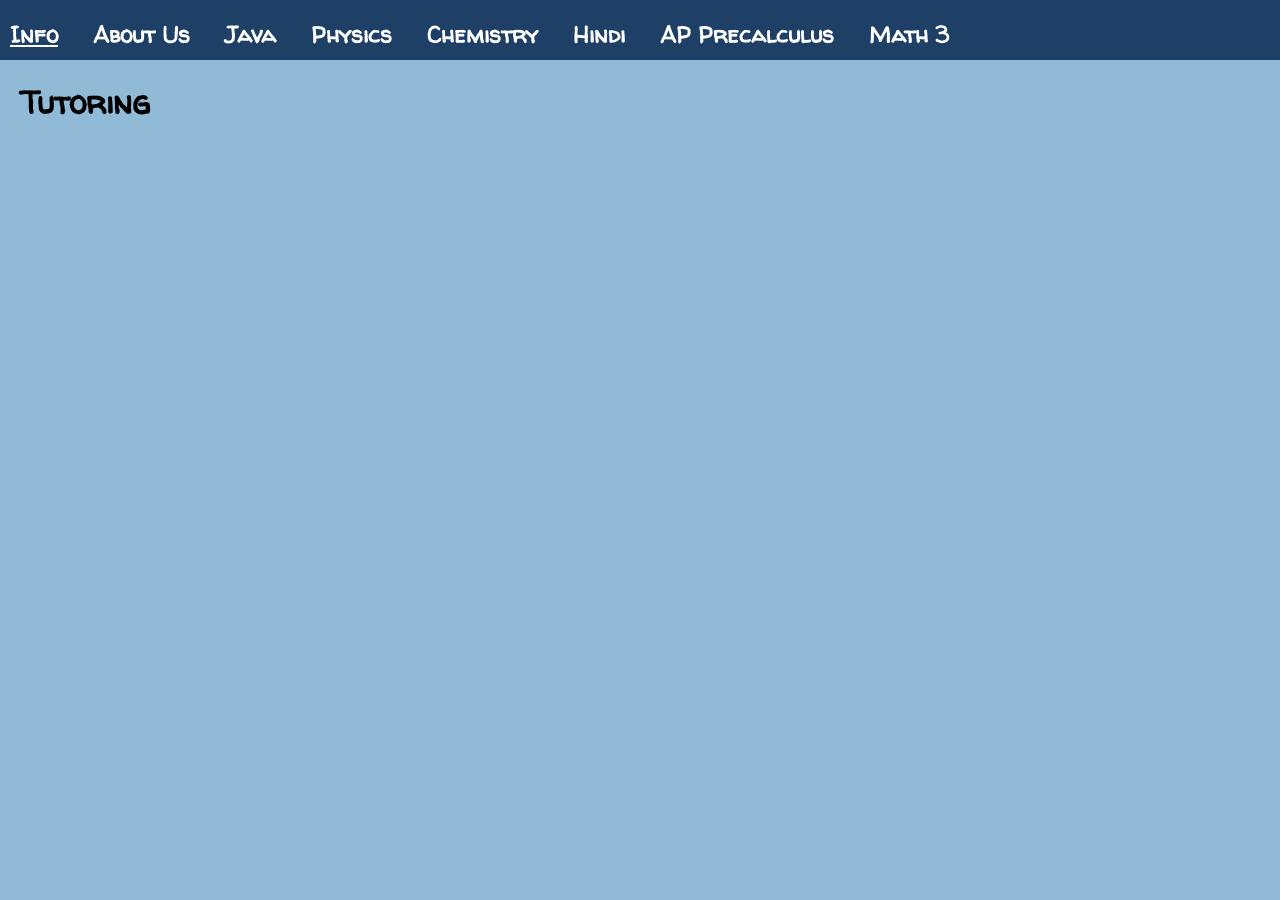
==== index.html @ fd2d97b2 "Added all pages, now adding details per page and formatting" ====
<!DOCTYPE html>
<html lang="en">
<head>
    <meta charset="UTF-8">
    <meta name="viewport" content="width=device-width, initial-scale=1.0">
    <link rel="stylesheet" href="style.css">
    <title>Tutoring</title>
</head>
<body>
    <div class="navbar">
        <a href="index.html"><h2 style="padding-left:10px;text-decoration: underline;">Info</h2></a>
        <a href="about.html"><h2>About Us</h2></a>
        <a href="java.html"><h2>Java</h2></a>
        <a href="physics.html"><h2>Physics</h2></a>
        <a href="chem.html"><h2>Chemistry</h2></a>
        <a href="hindi.html"><h2>Hindi</h2></a>
        <a href="precalc.html"><h2>AP Precalculus</h2></a>
        <a href="math.html"><h2>Math 3</h2></a>
    </div>
    <div class="content">
    <h1>Tutoring</h1>
    </div>
</body>
</html>
---- style.css ----
@import url('https://fonts.googleapis.com/css2?family=Walter+Turncoat&display=swap');

h1 {
    font-family:"Walter Turncoat";
    margin: 20px 0 0 20px;
}

body {
    margin:0;
    padding:0;
    background-color: #91BAD6;
}

.navbar{
    height:60px;
    width:100%;
    background-color: #1E3F66;
    margin:0;
    display: flex;
    gap:25px;
    font-size: 15px;
}

.navbar h2{
    color: white;
    margin-right: 10px;
    font-family:"Walter Turncoat";
}
.content{
    height:90%;
    width:100%;
    background-color: #91BAD6;

}

a:hover{
    color:#91BAD6;
}

a{
    color:transparent;
}

.container {
    width:50%;
}
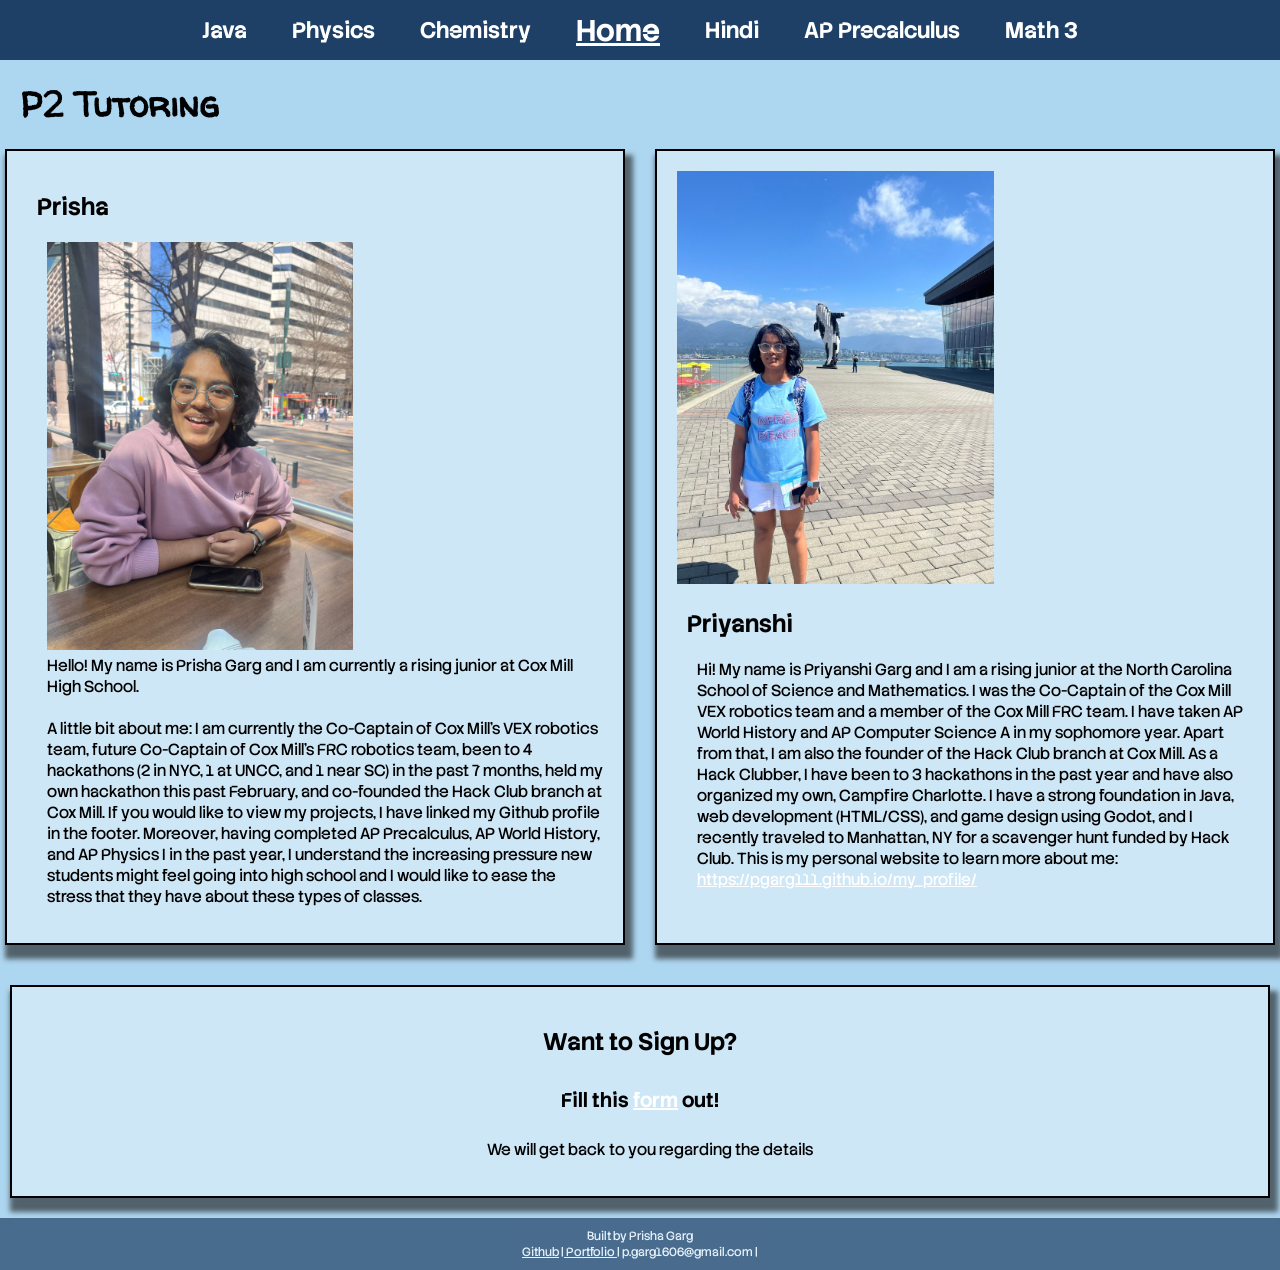
==== commit 5e2aa9f4: "Finished" ====
--- a/index.html
+++ b/index.html
@@ -4,21 +4,55 @@
     <meta charset="UTF-8">
     <meta name="viewport" content="width=device-width, initial-scale=1.0">
     <link rel="stylesheet" href="style.css">
-    <title>Tutoring</title>
+    <link rel="shortcut icon" href="P2.png" type="image/png">
+
+    <title>P2 Tutoring</title>
 </head>
 <body>
     <div class="navbar">
-        <a href="index.html"><h2 style="padding-left:10px;text-decoration: underline;">Info</h2></a>
-        <a href="about.html"><h2>About Us</h2></a>
+       
         <a href="java.html"><h2>Java</h2></a>
         <a href="physics.html"><h2>Physics</h2></a>
         <a href="chem.html"><h2>Chemistry</h2></a>
+        <a href="index.html"><h2 style="padding-left:10px;text-decoration: underline;font-size: 30px;">Home</h2></a>
         <a href="hindi.html"><h2>Hindi</h2></a>
         <a href="precalc.html"><h2>AP Precalculus</h2></a>
         <a href="math.html"><h2>Math 3</h2></a>
     </div>
     <div class="content">
-    <h1>Tutoring</h1>
+    <h1>P2 Tutoring</h1>
+    <div class="container-wrapper">
+        <div class="container">
+            <h2>Prisha</h2>
+            <p>
+                <img src="IMG_7744.jpeg" alt="bio-image">
+                <br>
+                Hello! My name is Prisha Garg and I am currently a rising junior at Cox Mill High School.<br><br> 
+
+                A little bit about me: I am currently the Co-Captain of Cox Mill’s VEX robotics team, future Co-Captain of Cox Mill’s FRC robotics team, been to 4 hackathons (2 in NYC, 1 at UNCC, and 1 near SC) in the past 7 months, held my own hackathon this past February, and co-founded the Hack Club branch at Cox Mill. If you would like to view my projects, I have linked my Github profile in the footer. Moreover, having completed AP Precalculus, AP World History, and AP Physics I in the past year, I understand the increasing pressure new students might feel going into high school and I would like to ease the stress that they have about these types of classes. 
+
+            </p>
+        </div>
+        <div class="container">
+             <img src="IMG_7639.jpg" alt="bio-image">
+                <br>
+            <h2>Priyanshi</h2>
+            <p>
+                Hi! My name is Priyanshi Garg and I am a rising junior at the North Carolina School of Science and Mathematics. I was the Co-Captain of the Cox Mill VEX robotics team and a member of the Cox Mill FRC team. I have taken AP World History and AP Computer Science A in my sophomore year. Apart from that, I am also the founder of the Hack Club branch at Cox Mill. As a Hack Clubber, I have been to 3 hackathons in the past year and have also organized my own, Campfire Charlotte. I have a strong foundation in Java, web development (HTML/CSS), and game design using Godot, and I recently traveled to Manhattan, NY for a scavenger hunt funded by Hack Club. This is my personal website to learn more about me: <a href="https://pgarg111.github.io/my_profile/" target="_blank" style="color:white;">https://pgarg111.github.io/my_profile/</a>
+
+            </p>
+        </div>
     </div>
+    <div class="container" style="width:95%;justify-content: center;align-items: center;display: flex;flex-direction: column;">
+    <h2 style="padding-left:0px;">Want to Sign Up?</h2>
+    <h3 style="padding:10px;font-size:20px;">Fill this <a href="https://forms.fillout.com/t/7NbHUhofyRus" style="color:white;" target="_blank">form</a> out!</h3>
+    <p>We will get back to you regarding the details</p>
+    </div>
+    </div>
+    <footer>
+        Built by Prisha Garg <br>
+        <a href="https://github.com/CreativeBooks" target="_blank">Github</a> |<a href="https://www.notion.so/Prisha-Garg-27735d975fc580b18465f6cf6f674555" target="_blank"> Portfolio </a>| p.garg1606@gmail.com |
+        
+    </footer>
 </body>
 </html>
--- a/style.css
+++ b/style.css
@@ -1,14 +1,15 @@
-@import url('https://fonts.googleapis.com/css2?family=Walter+Turncoat&display=swap');
+@import url('https://fonts.googleapis.com/css2?family=Coming+Soon&family=Stack+Sans+Notch:wght@200..700&family=Walter+Turncoat&display=swap');
 
 h1 {
     font-family:"Walter Turncoat";
     margin: 20px 0 0 20px;
+    font-size: 35px;
 }
 
 body {
     margin:0;
     padding:0;
-    background-color: #91BAD6;
+    background-color: #add6f0;
 }
 
 .navbar{
@@ -19,18 +20,20 @@
     display: flex;
     gap:25px;
     font-size: 15px;
+    align-items: center;
+    justify-content: center;
 }
 
 .navbar h2{
     color: white;
     margin-right: 10px;
-    font-family:"Walter Turncoat";
+    font-family:"Stack Sans Notch";
 }
 .content{
     height:90%;
     width:100%;
-    background-color: #91BAD6;
-
+    background-color: #add6f0;
+    
 }
 
 a:hover{
@@ -42,5 +45,87 @@
 }
 
 .container {
-    width:50%;
+    width:45%;
+    position:relative;
+    margin:20px auto;
+    border:2px solid black;
+    padding:20px;
+    box-shadow: 4px 10px 5px 4px #1a1a1a9c;
+    background-color: rgba(255, 255, 255, 0.4); 
+}
+
+.container img{
+    width:55%;
+    height:55%;
+    object-fit: cover;
+}
+
+.container-wrapper{
+    display: flex;
+    justify-content: center;
+    gap:20px;
+    align-items: stretch;
+}
+
+h2{
+    padding-left:10px;
+    font-family:"Stack Sans Notch";
+}
+
+p{
+    font-family: "Stack Sans Notch";
+    padding-left:20px;
+
+}
+
+h3 {
+    font-family: "Stack Sans Notch";
+    font-size:15px;
+    margin:0;
+}
+
+.header-2 {
+    padding-left:10px;
+    font-family:"Stack Sans Notch";
+    font-size:30px;
+}
+
+@keyframes sweep {
+    from {
+        background-size:0% 100%;
+    }
+    to {
+        background-size: 100% 100%;
+    }
+}
+
+
+.highlight{
+    background-image:linear-gradient(to top, #1E3F66 100%);
+    background-repeat:no-repeat;
+    background-size:0% 100%;
+    animation: sweep 0.8s ease-out forwards;
+    animation-delay:0.4s;
+    padding:0 10px;
+    box-decoration-break: clone;
+}
+
+.highlight:hover{
+    background-size:100% 100%;
+}
+
+footer {
+    background:#1E3F66;
+    font-family:'Stack Sans Notch';
+    font-size:12px;
+    align-items: center;
+    text-align: center;
+    padding-top:10px;
+    padding-bottom:10px;
+    color:white;
+    opacity: 0.7;
+}
+
+footer a {
+    color:white;
 }
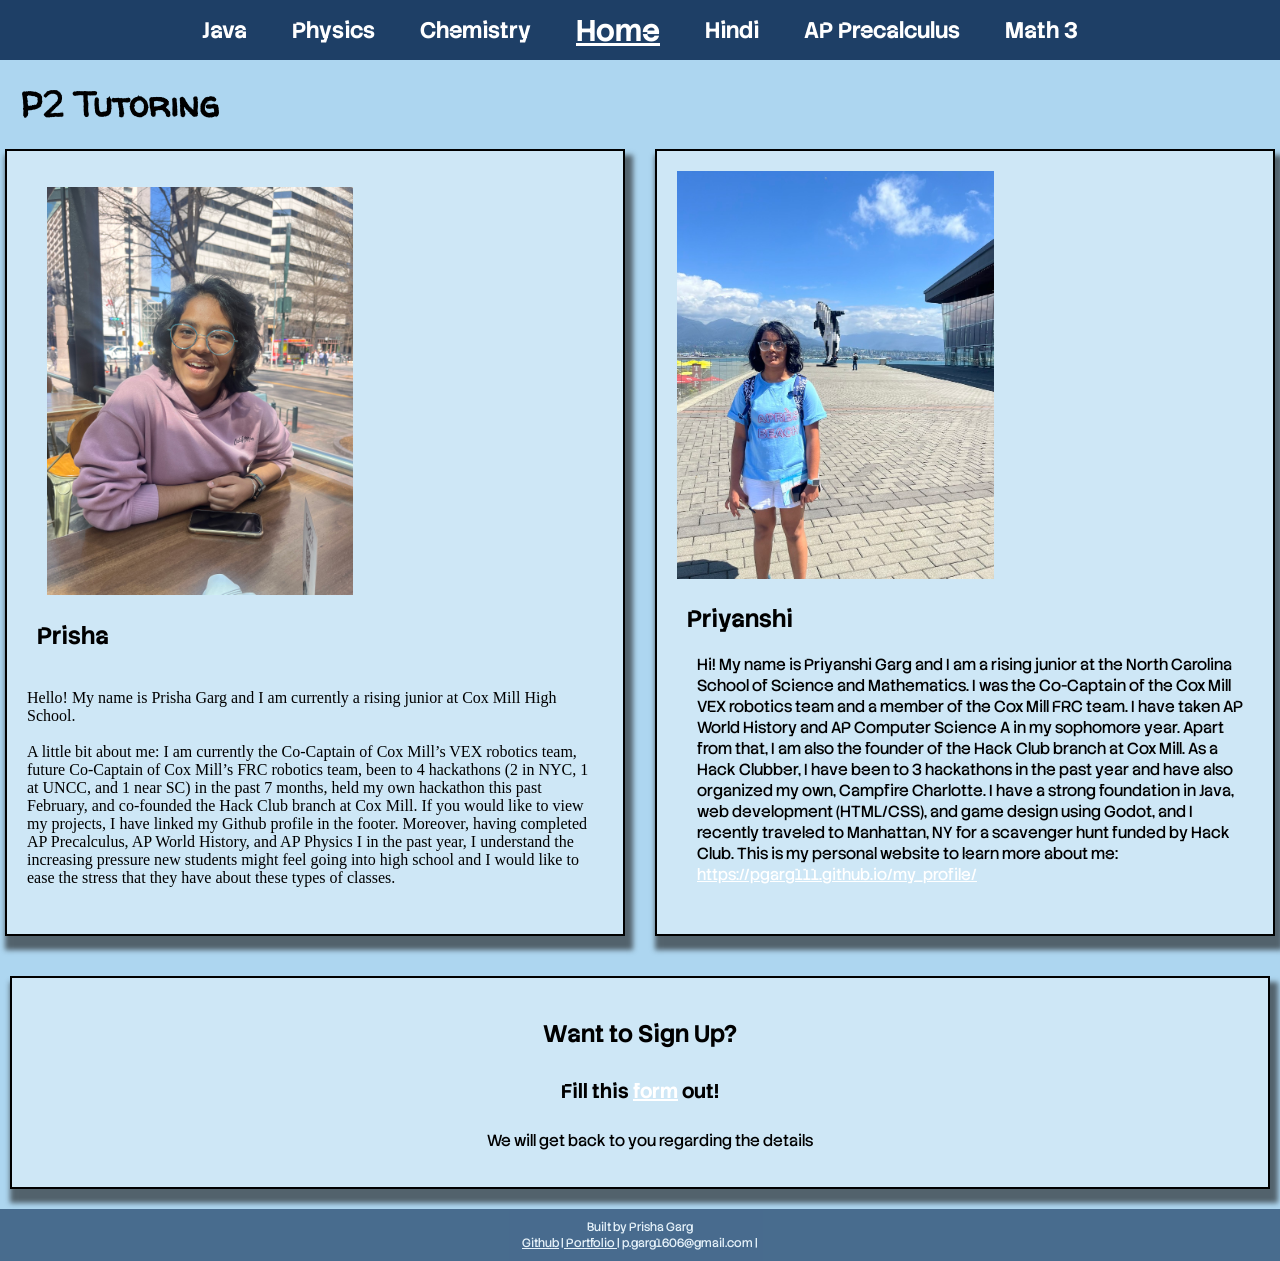
==== commit 3ed61ddc: "Edited image" ====
--- a/index.html
+++ b/index.html
@@ -23,9 +23,10 @@
     <h1>P2 Tutoring</h1>
     <div class="container-wrapper">
         <div class="container">
-            <h2>Prisha</h2>
+            
             <p>
                 <img src="IMG_7744.jpeg" alt="bio-image">
+                <h2>Prisha</h2>
                 <br>
                 Hello! My name is Prisha Garg and I am currently a rising junior at Cox Mill High School.<br><br> 
 
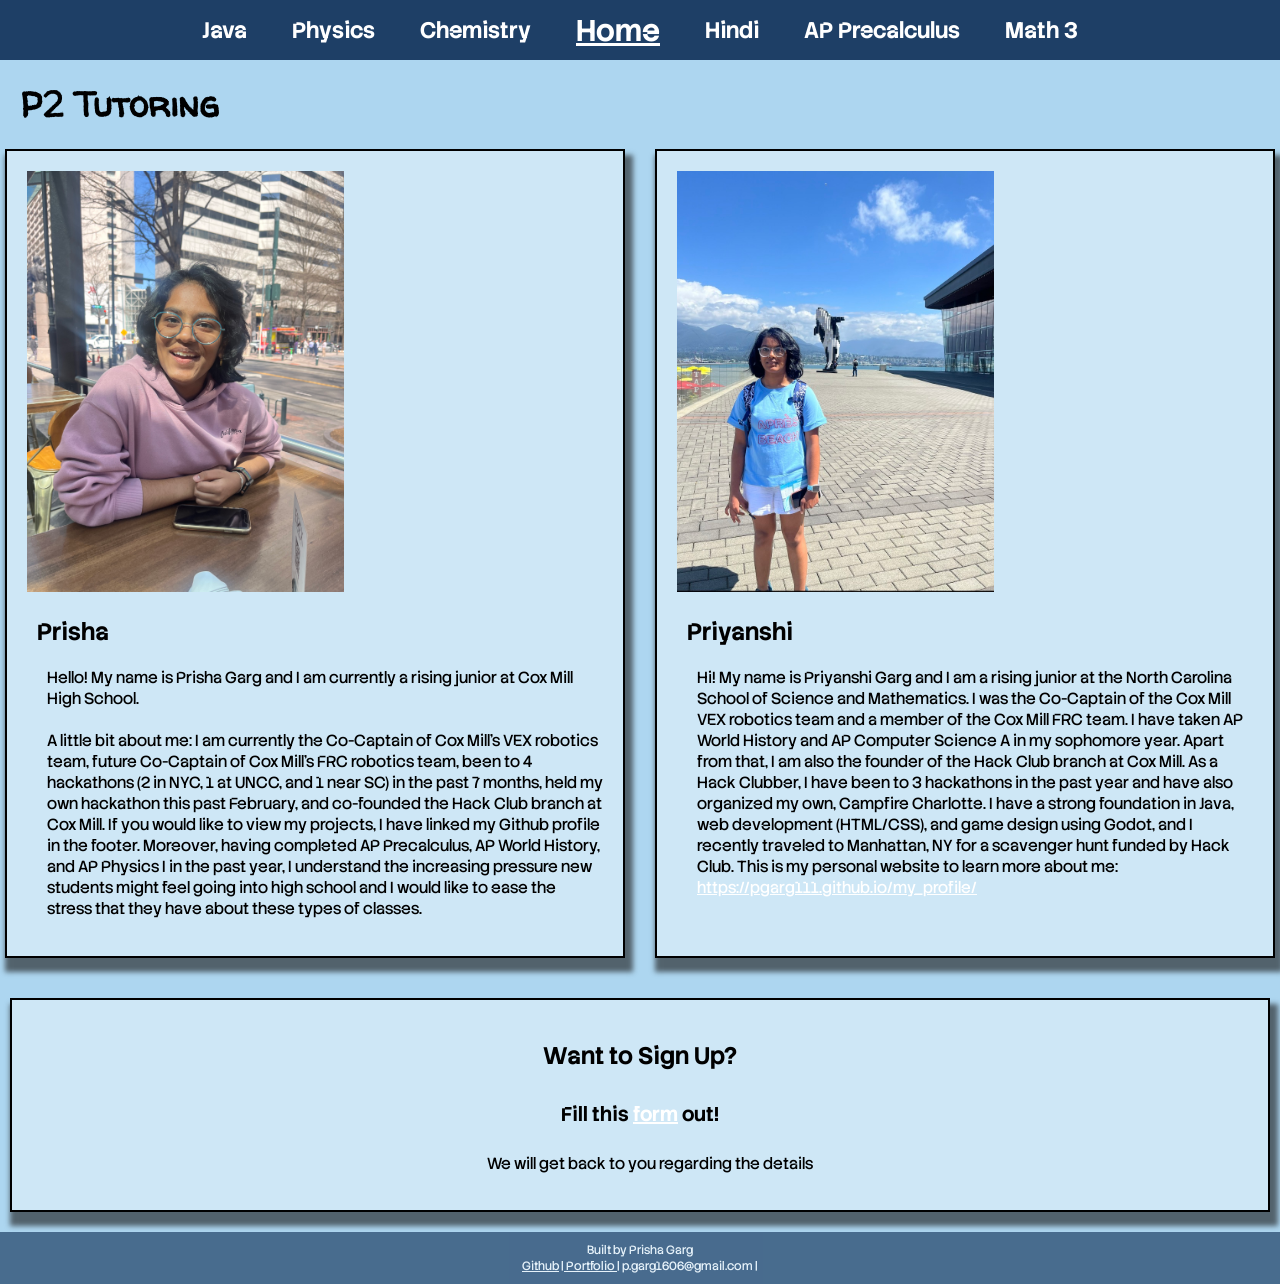
==== commit 9fee6a76: "Edit" ====
--- a/index.html
+++ b/index.html
@@ -24,10 +24,9 @@
     <div class="container-wrapper">
         <div class="container">
             
-            <p>
                 <img src="IMG_7744.jpeg" alt="bio-image">
                 <h2>Prisha</h2>
-                <br>
+            <p>
                 Hello! My name is Prisha Garg and I am currently a rising junior at Cox Mill High School.<br><br> 
 
                 A little bit about me: I am currently the Co-Captain of Cox Mill’s VEX robotics team, future Co-Captain of Cox Mill’s FRC robotics team, been to 4 hackathons (2 in NYC, 1 at UNCC, and 1 near SC) in the past 7 months, held my own hackathon this past February, and co-founded the Hack Club branch at Cox Mill. If you would like to view my projects, I have linked my Github profile in the footer. Moreover, having completed AP Precalculus, AP World History, and AP Physics I in the past year, I understand the increasing pressure new students might feel going into high school and I would like to ease the stress that they have about these types of classes. 
@@ -52,7 +51,7 @@
     </div>
     <footer>
         Built by Prisha Garg <br>
-        <a href="https://github.com/CreativeBooks" target="_blank">Github</a> |<a href="https://www.notion.so/Prisha-Garg-27735d975fc580b18465f6cf6f674555" target="_blank"> Portfolio </a>| p.garg1606@gmail.com |
+        <a href="https://github.com/CreativeBooks" target="_blank">Github</a> |<a href="https://probable-nut-a15.notion.site/Prisha-Garg-afe6397cd1b682b7951081be1b014efa" target="_blank"> Portfolio </a>| p.garg1606@gmail.com |
         
     </footer>
 </body>
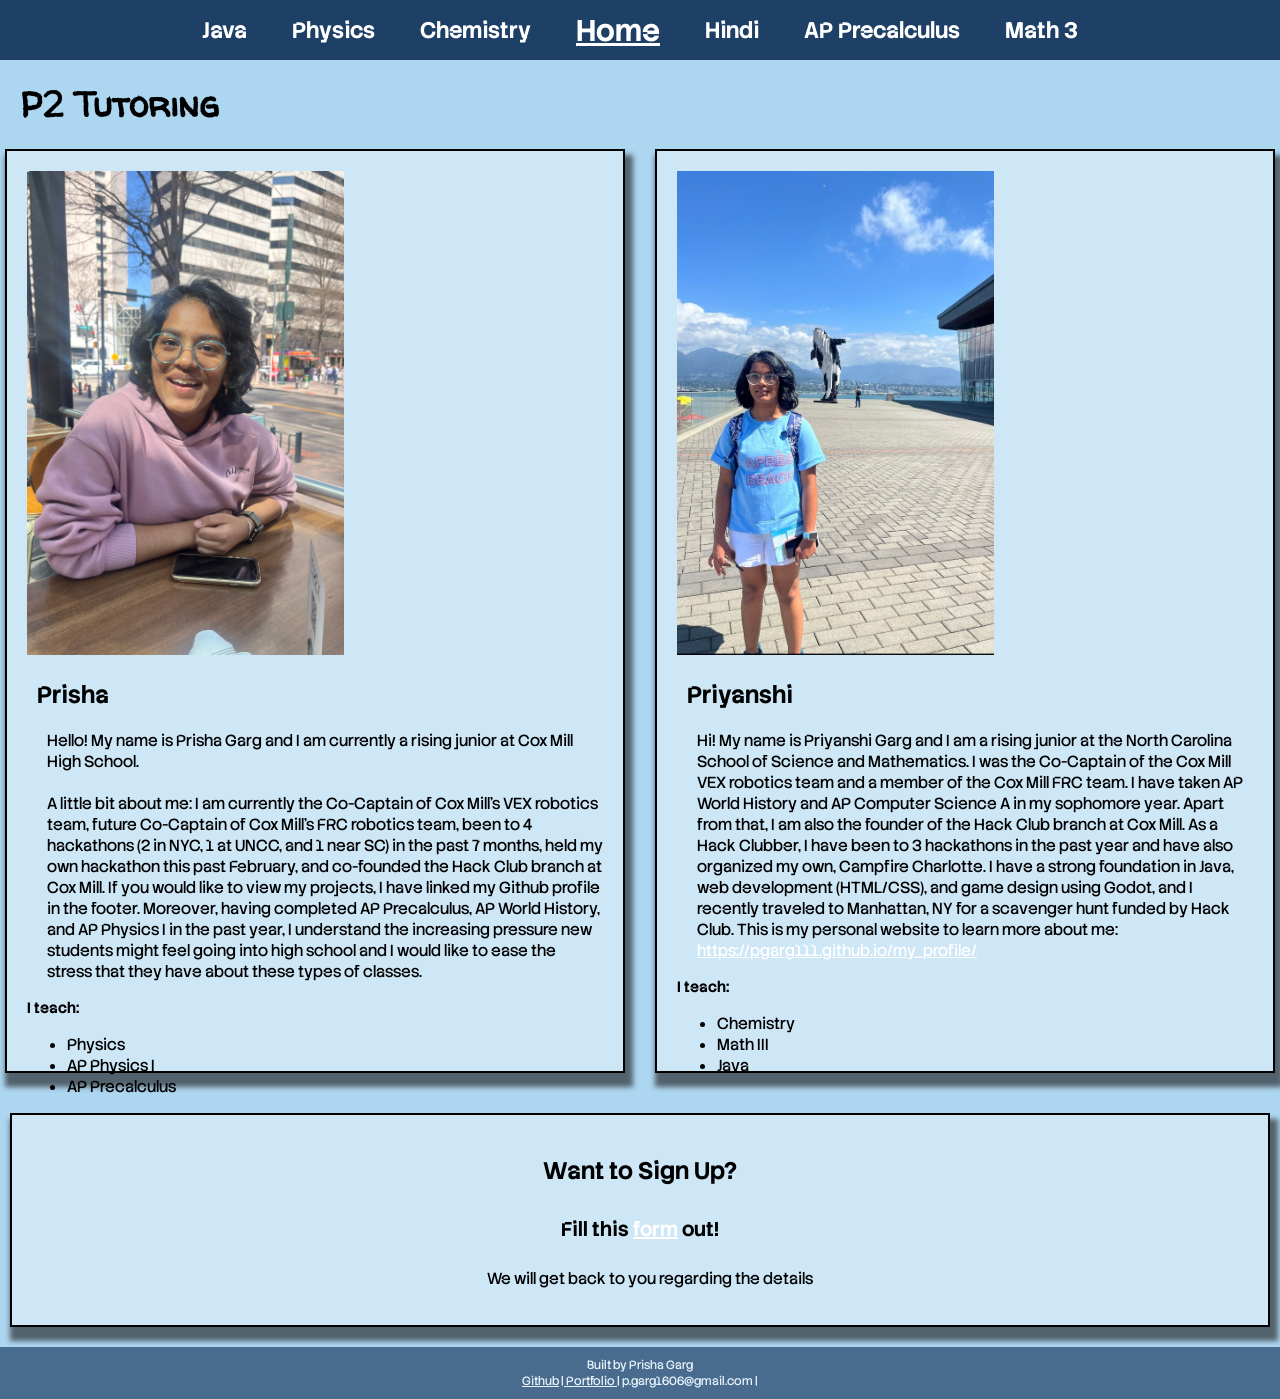
==== commit 4c42b3f8: "Edit" ====
--- a/index.html
+++ b/index.html
@@ -32,6 +32,12 @@
                 A little bit about me: I am currently the Co-Captain of Cox Mill’s VEX robotics team, future Co-Captain of Cox Mill’s FRC robotics team, been to 4 hackathons (2 in NYC, 1 at UNCC, and 1 near SC) in the past 7 months, held my own hackathon this past February, and co-founded the Hack Club branch at Cox Mill. If you would like to view my projects, I have linked my Github profile in the footer. Moreover, having completed AP Precalculus, AP World History, and AP Physics I in the past year, I understand the increasing pressure new students might feel going into high school and I would like to ease the stress that they have about these types of classes. 
 
             </p>
+            <h3>I teach:</h3>
+            <ul>
+                <li>Physics</li>
+                <li>AP Physics I</li>
+                <li>AP Precalculus</li>
+            </ul>
         </div>
         <div class="container">
              <img src="IMG_7639.jpg" alt="bio-image">
@@ -41,6 +47,12 @@
                 Hi! My name is Priyanshi Garg and I am a rising junior at the North Carolina School of Science and Mathematics. I was the Co-Captain of the Cox Mill VEX robotics team and a member of the Cox Mill FRC team. I have taken AP World History and AP Computer Science A in my sophomore year. Apart from that, I am also the founder of the Hack Club branch at Cox Mill. As a Hack Clubber, I have been to 3 hackathons in the past year and have also organized my own, Campfire Charlotte. I have a strong foundation in Java, web development (HTML/CSS), and game design using Godot, and I recently traveled to Manhattan, NY for a scavenger hunt funded by Hack Club. This is my personal website to learn more about me: <a href="https://pgarg111.github.io/my_profile/" target="_blank" style="color:white;">https://pgarg111.github.io/my_profile/</a>
 
             </p>
+            <h3>I teach:</h3>
+            <ul>
+                <li>Chemistry</li>
+                <li>Math III</li>
+                <li>Java</li>
+            </ul>
         </div>
     </div>
     <div class="container" style="width:95%;justify-content: center;align-items: center;display: flex;flex-direction: column;">
--- a/style.css
+++ b/style.css
@@ -128,4 +128,8 @@
 
 footer a {
     color:white;
+}
+
+li {
+    font-family: "Stack Sans Notch";
 }
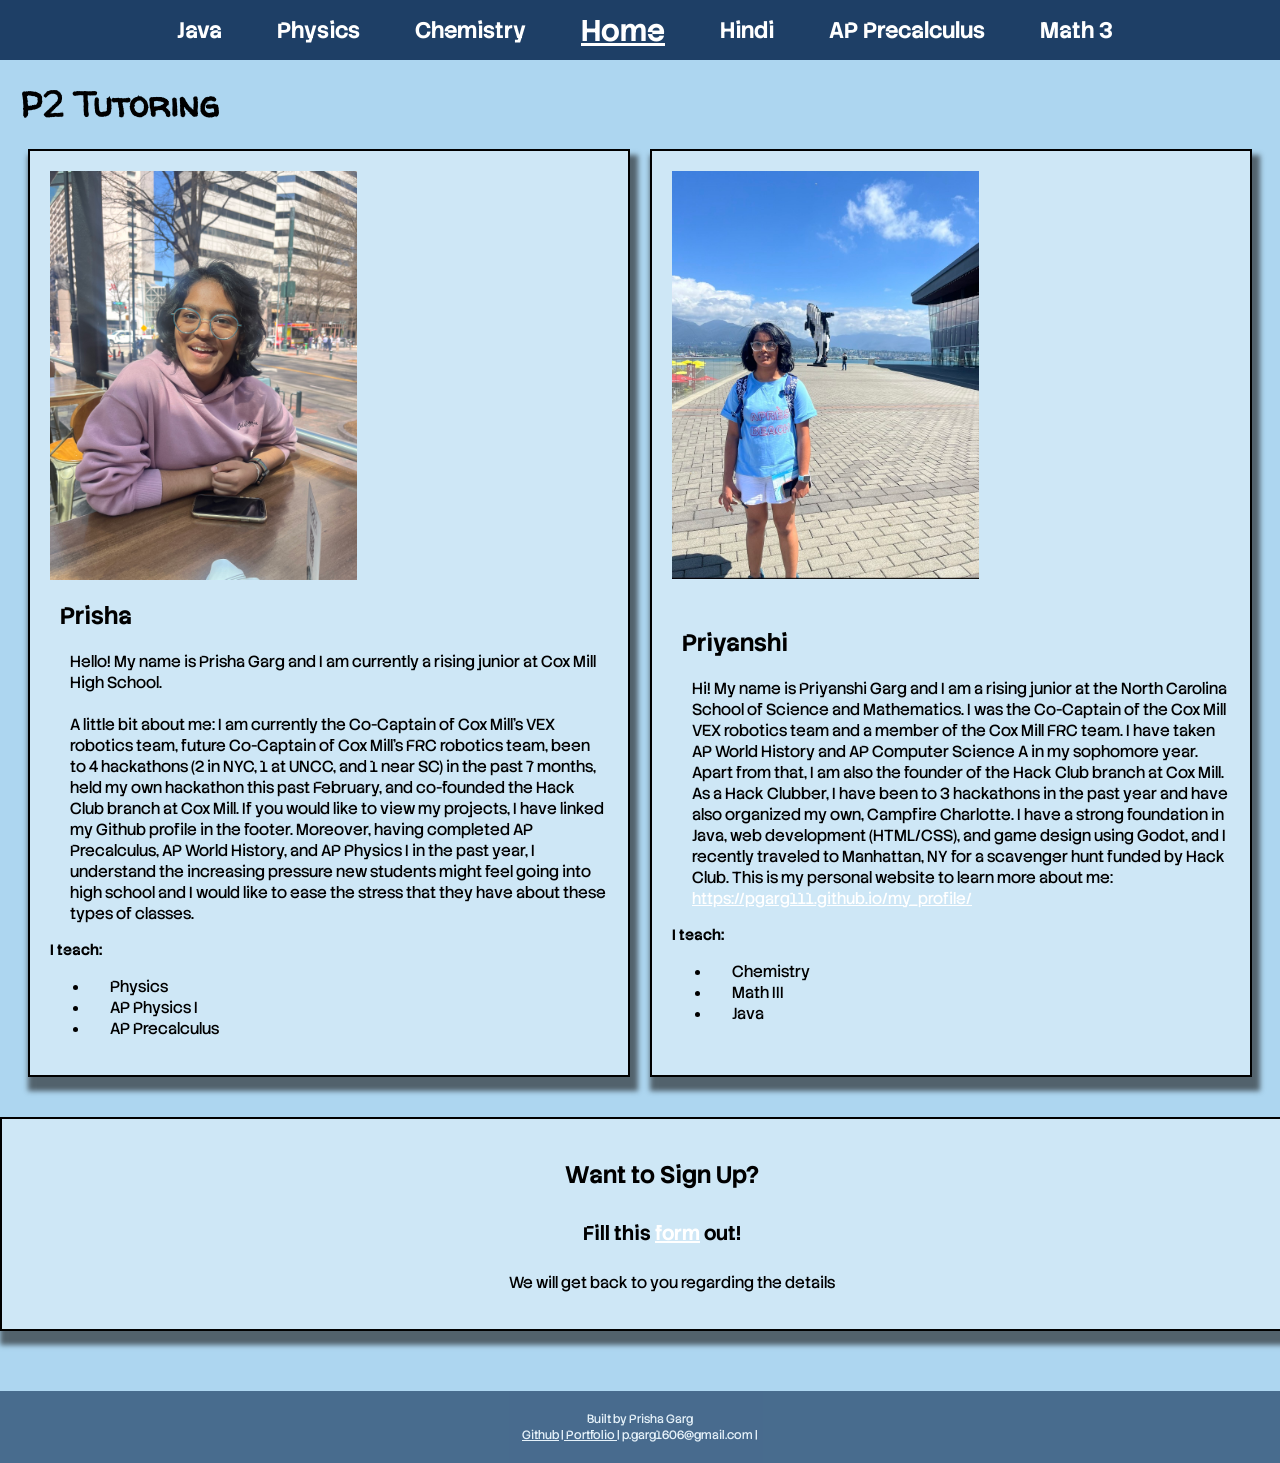
==== commit a5f25316: "Some edits" ====
--- a/index.html
+++ b/index.html
@@ -55,7 +55,7 @@
             </ul>
         </div>
     </div>
-    <div class="container" style="width:95%;justify-content: center;align-items: center;display: flex;flex-direction: column;">
+    <div class="container" style="width:100%;justify-content: center;align-items: center;display: flex;flex-direction: column;">
     <h2 style="padding-left:0px;">Want to Sign Up?</h2>
     <h3 style="padding:10px;font-size:20px;">Fill this <a href="https://forms.fillout.com/t/7NbHUhofyRus" style="color:white;" target="_blank">form</a> out!</h3>
     <p>We will get back to you regarding the details</p>
--- a/style.css
+++ b/style.css
@@ -1,135 +1,146 @@
 @import url('https://fonts.googleapis.com/css2?family=Coming+Soon&family=Stack+Sans+Notch:wght@200..700&family=Walter+Turncoat&display=swap');
 
+body {
+    margin: 0;
+    padding: 0;
+    background-color: #add6f0;
+}
+
 h1 {
-    font-family:"Walter Turncoat";
+    font-family: "Walter Turncoat";
     margin: 20px 0 0 20px;
     font-size: 35px;
 }
 
-body {
-    margin:0;
-    padding:0;
-    background-color: #add6f0;
-}
-
-.navbar{
-    height:60px;
-    width:100%;
-    background-color: #1E3F66;
-    margin:0;
-    display: flex;
-    gap:25px;
-    font-size: 15px;
-    align-items: center;
-    justify-content: center;
-}
-
-.navbar h2{
-    color: white;
-    margin-right: 10px;
-    font-family:"Stack Sans Notch";
-}
-.content{
-    height:90%;
-    width:100%;
-    background-color: #add6f0;
-    
-}
-
-a:hover{
-    color:#91BAD6;
-}
-
-a{
-    color:transparent;
-}
-
-.container {
-    width:45%;
-    position:relative;
-    margin:20px auto;
-    border:2px solid black;
-    padding:20px;
-    box-shadow: 4px 10px 5px 4px #1a1a1a9c;
-    background-color: rgba(255, 255, 255, 0.4); 
-}
-
-.container img{
-    width:55%;
-    height:55%;
-    object-fit: cover;
-}
-
-.container-wrapper{
-    display: flex;
-    justify-content: center;
-    gap:20px;
-    align-items: stretch;
-}
-
-h2{
-    padding-left:10px;
-    font-family:"Stack Sans Notch";
-}
-
-p{
+h2 {
+    padding-left: 10px;
     font-family: "Stack Sans Notch";
-    padding-left:20px;
-
 }
 
 h3 {
     font-family: "Stack Sans Notch";
-    font-size:15px;
-    margin:0;
+    font-size: 15px;
+    margin: 0;
 }
 
-.header-2 {
-    padding-left:10px;
-    font-family:"Stack Sans Notch";
-    font-size:30px;
+p, li {
+    font-family: "Stack Sans Notch";
+    padding-left: 20px;
+}
+
+.navbar {
+    min-height: 60px;
+    width: 100%;
+    background-color: #1E3F66;
+    margin: 0;
+    display: flex;
+    gap: 25px;
+    font-size: 15px;
+    align-items: center;
+    justify-content: center;
+    flex-wrap: wrap; 
+}
+
+.navbar h2 {
+    color: white;
+    margin: 0 10px;
+    font-family: "Stack Sans Notch";
+}
+
+.navbar a {
+    text-decoration: none;
+    color: inherit;
+}
+
+/* Content Layout */
+.content {
+    width: 100%;
+    background-color: #add6f0;
+    padding-bottom: 40px;
+}
+
+.container-wrapper {
+    display: flex;
+    justify-content: center;
+    gap: 20px;
+    align-items: stretch;
+    padding: 0 20px;
+}
+
+.container {
+    width: 45%;
+    position: relative;
+    margin: 20px 0;
+    border: 2px solid black;
+    padding: 20px;
+    box-shadow: 4px 10px 5px 4px #1a1a1a9c;
+    background-color: rgba(255, 255, 255, 0.4);
+}
+
+.container img {
+    width: 55%;
+    height: auto;
+    object-fit: cover;
+    display: block;
+    margin-bottom: 10px;
+}
+
+.highlight {
+    background-image: linear-gradient(to top, #1E3F66 100%);
+    background-repeat: no-repeat;
+    background-size: 0% 100%;
+    animation: sweep 0.8s ease-out forwards;
+    animation-delay: 0.4s;
+    padding: 0 10px;
+    box-decoration-break: clone;
 }
 
 @keyframes sweep {
-    from {
-        background-size:0% 100%;
-    }
-    to {
-        background-size: 100% 100%;
-    }
-}
-
-
-.highlight{
-    background-image:linear-gradient(to top, #1E3F66 100%);
-    background-repeat:no-repeat;
-    background-size:0% 100%;
-    animation: sweep 0.8s ease-out forwards;
-    animation-delay:0.4s;
-    padding:0 10px;
-    box-decoration-break: clone;
-}
-
-.highlight:hover{
-    background-size:100% 100%;
+    from { background-size: 0% 100%; }
+    to { background-size: 100% 100%; }
 }
 
 footer {
-    background:#1E3F66;
-    font-family:'Stack Sans Notch';
-    font-size:12px;
-    align-items: center;
+    background: #1E3F66;
+    font-family: 'Stack Sans Notch';
+    font-size: 12px;
     text-align: center;
-    padding-top:10px;
-    padding-bottom:10px;
-    color:white;
+    padding: 20px 10px;
+    color: white;
     opacity: 0.7;
 }
 
 footer a {
-    color:white;
+    color: white;
 }
 
-li {
-    font-family: "Stack Sans Notch";
+
+@media (max-width: 800px) {
+    h1 {
+        text-align: center;
+        margin-left: 0;
+        font-size: 28px;
+    }
+
+    .navbar {
+        gap: 10px;
+    }
+
+    .navbar h2 {
+        font-size: 18px;
+    }
+
+    .container-wrapper {
+        flex-direction: column; 
+        align-items: center;
+    }
+
+    .container {
+        width: 90%; 
+    }
+
+    .container img {
+        width: 80%; 
+        margin: 0 auto 15px auto;
+    }
 }
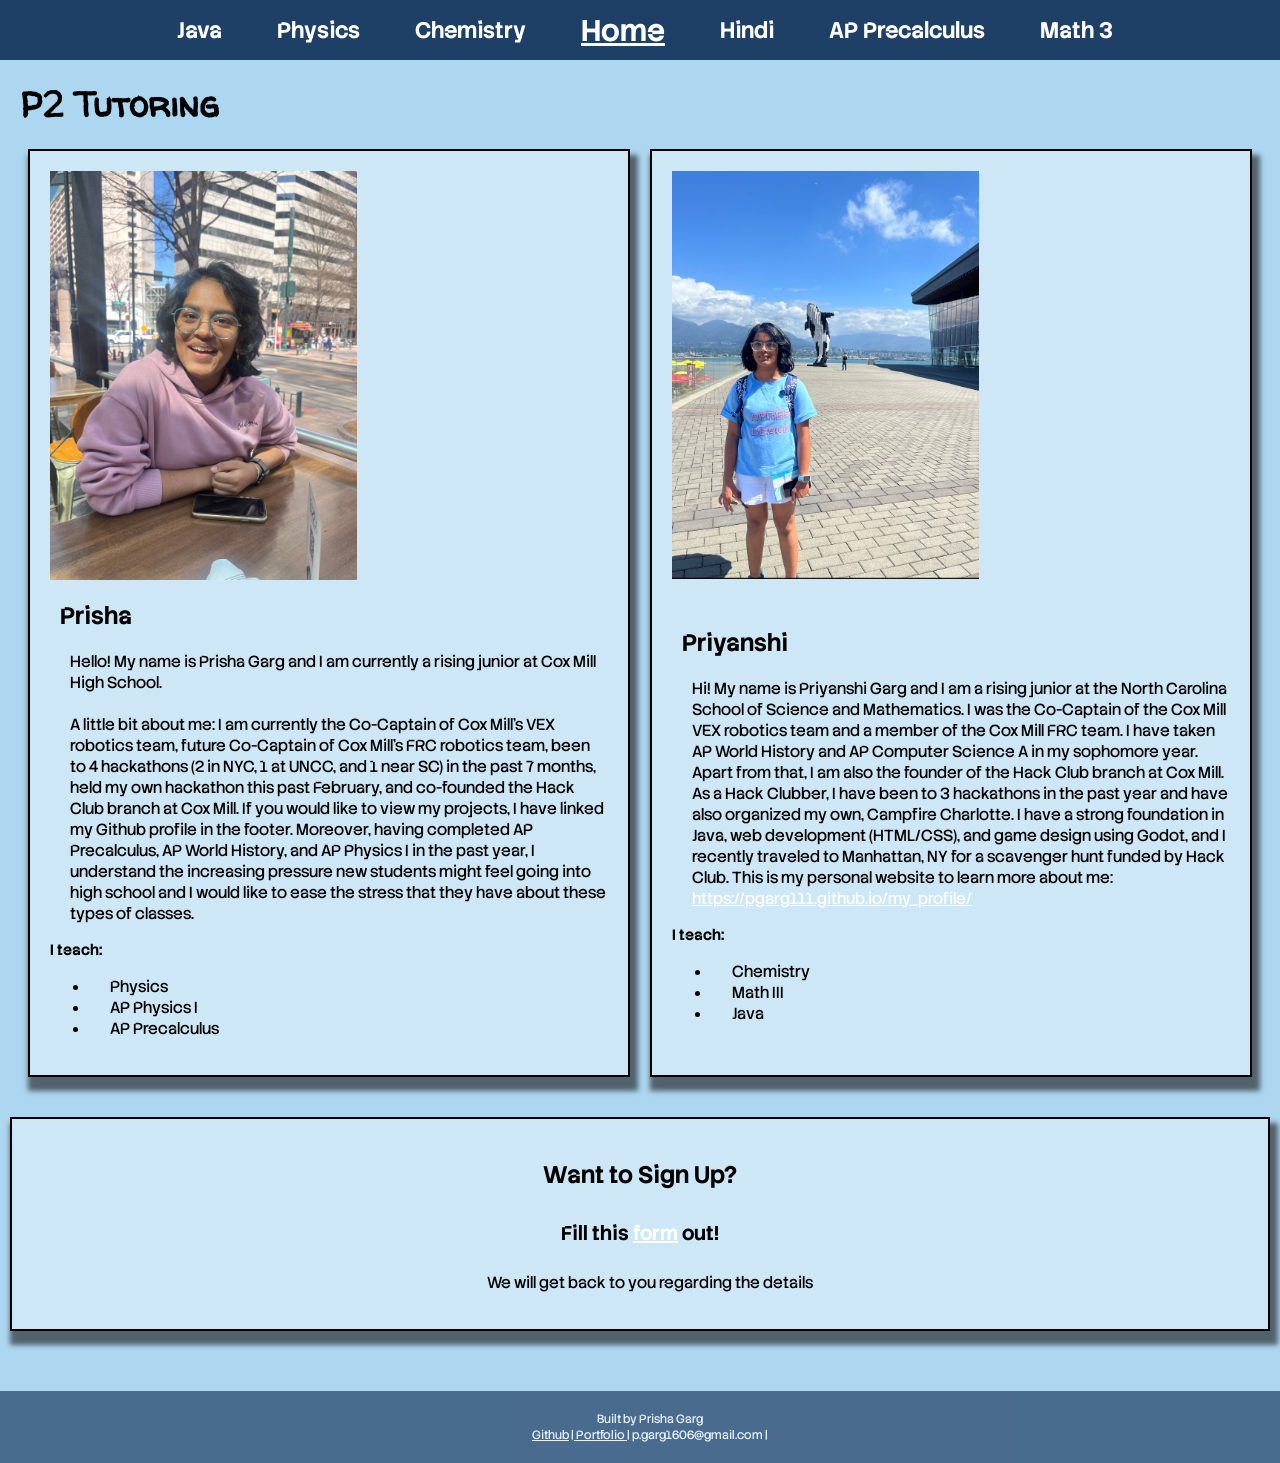
==== commit cece7667: "Fixed some margin error" ====
--- a/index.html
+++ b/index.html
@@ -55,7 +55,7 @@
             </ul>
         </div>
     </div>
-    <div class="container" style="width:100%;justify-content: center;align-items: center;display: flex;flex-direction: column;">
+    <div class="container" style="width:95%;justify-content: center;align-items: center;display: flex;flex-direction: column;margin-left:10px;">
     <h2 style="padding-left:0px;">Want to Sign Up?</h2>
     <h3 style="padding:10px;font-size:20px;">Fill this <a href="https://forms.fillout.com/t/7NbHUhofyRus" style="color:white;" target="_blank">form</a> out!</h3>
     <p>We will get back to you regarding the details</p>
--- a/style.css
+++ b/style.css
@@ -1,4 +1,5 @@
 @import url('https://fonts.googleapis.com/css2?family=Coming+Soon&family=Stack+Sans+Notch:wght@200..700&family=Walter+Turncoat&display=swap');
+
 
 body {
     margin: 0;
@@ -108,6 +109,7 @@
     padding: 20px 10px;
     color: white;
     opacity: 0.7;
+    width:100%;
 }
 
 footer a {
